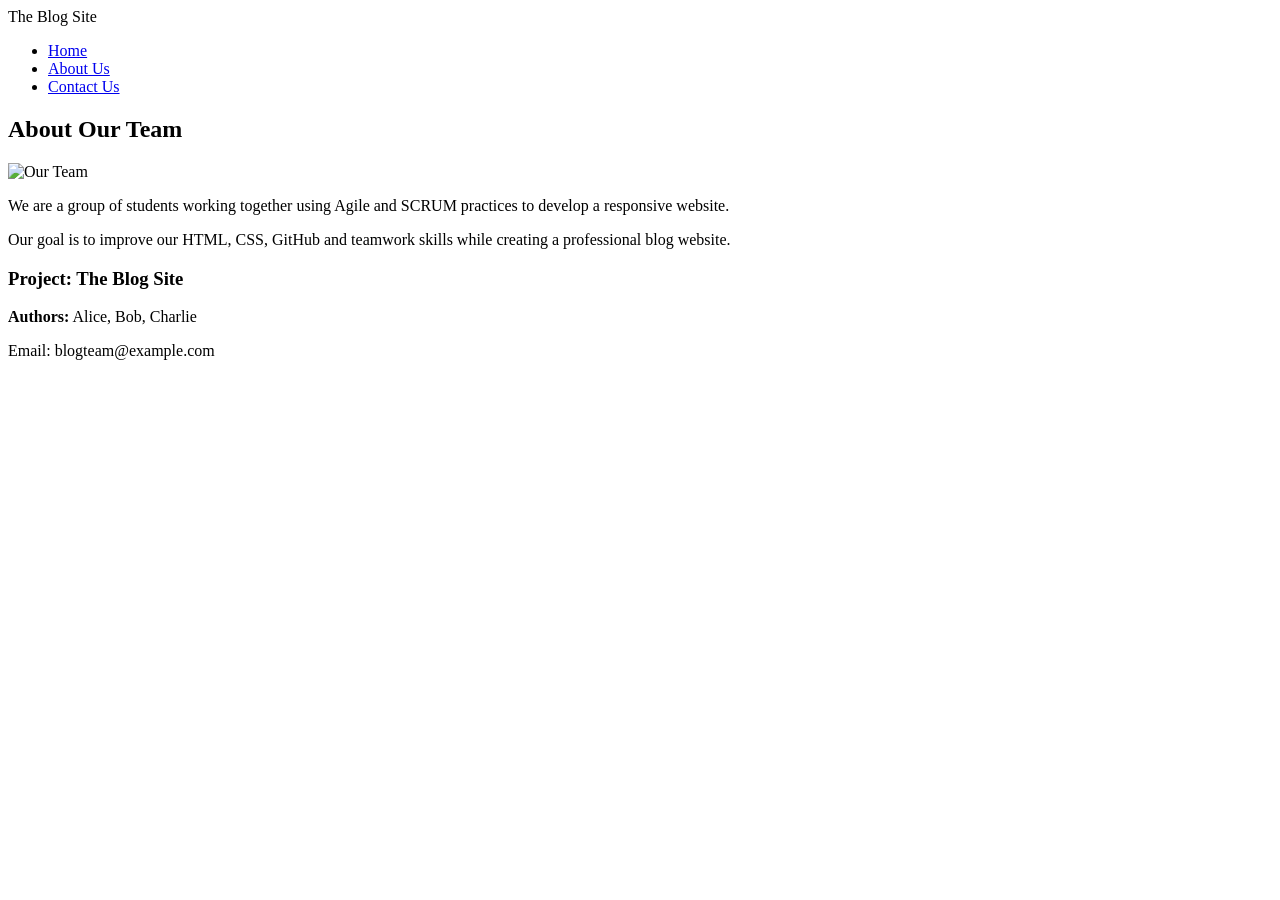
==== about.html @ b408d975 "added about page and css" ====
<!DOCTYPE html>
<html lang="en">
<head>
<meta charset="UTF-8">
<meta name="viewport" content="width=device-width, initial-scale=1.0">
<title>About Us</title>
<link rel="stylesheet" href="css/style.css">
</head>

<body>

<header>

<nav>

<div class="logo">The Blog Site</div>

<ul>
<li><a href="index.html">Home</a></li>
<li><a href="about.html" class="active">About Us</a></li>
<li><a href="contact.html">Contact Us</a></li>
</ul>

</nav>

</header>

<section class="content">

<h1>About Our Team</h1>

<img src="images/team.jpg" alt="Our Team">

<p>
We are a group of students working together using Agile and
SCRUM practices to develop a responsive website.
</p>

<p>
Our goal is to improve our HTML, CSS, GitHub and teamwork
skills while creating a professional blog website.
</p>

</section>

<footer>

<h3>Project: The Blog Site</h3>

<p><strong>Authors:</strong> Alice, Bob, Charlie</p>

<p>Email: blogteam@example.com</p>

</footer>

</body>
</html>
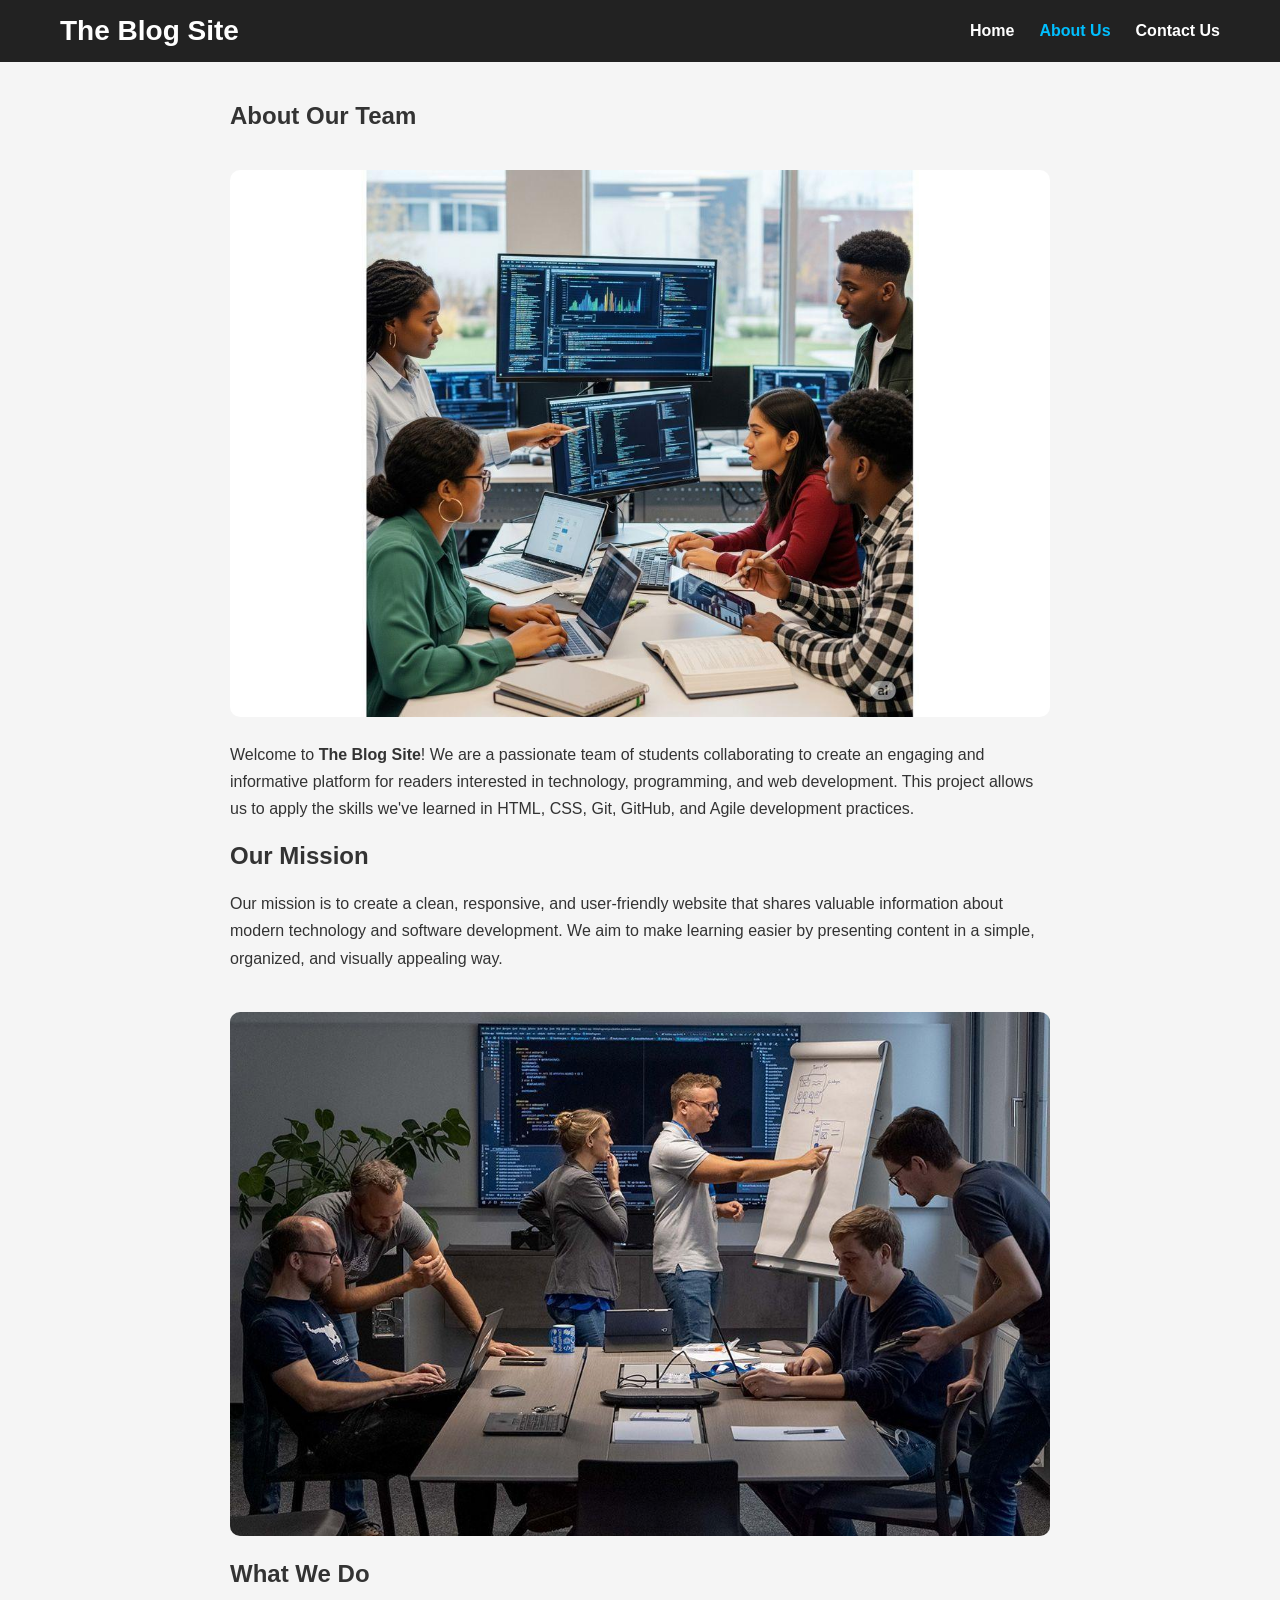
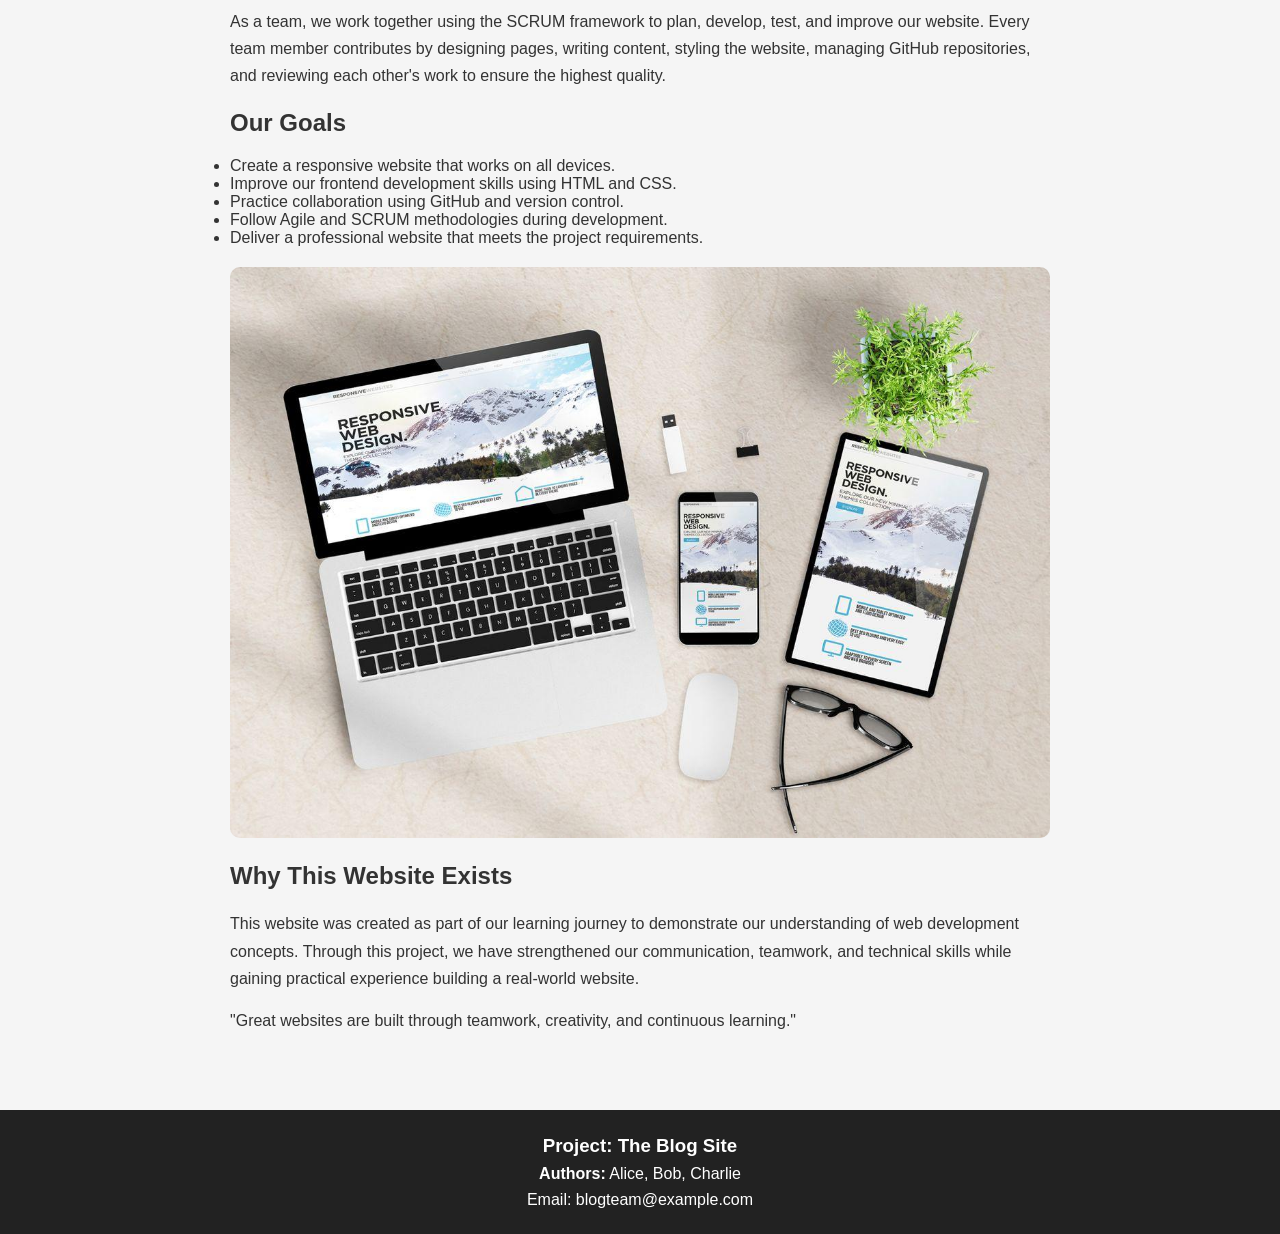
==== commit 96aa361f: "updated the pages" ====
--- a/about.html
+++ b/about.html
@@ -27,19 +27,63 @@
 
 <section class="content">
 
-<h1>About Our Team</h1>
+    <h1>About Our Team</h1>
 
-<img src="images/team.jpg" alt="Our Team">
+    <img src="images/team.jpg" alt="Our Team">
 
-<p>
-We are a group of students working together using Agile and
-SCRUM practices to develop a responsive website.
-</p>
+    <p>
+        Welcome to <strong>The Blog Site</strong>! We are a passionate team of
+        students collaborating to create an engaging and informative platform
+        for readers interested in technology, programming, and web development.
+        This project allows us to apply the skills we've learned in HTML, CSS,
+        Git, GitHub, and Agile development practices.
+    </p>
 
-<p>
-Our goal is to improve our HTML, CSS, GitHub and teamwork
-skills while creating a professional blog website.
-</p>
+    <h2>Our Mission</h2>
+
+    <p>
+        Our mission is to create a clean, responsive, and user-friendly website
+        that shares valuable information about modern technology and software
+        development. We aim to make learning easier by presenting content in a
+        simple, organized, and visually appealing way.
+    </p>
+
+    <img src="images/teamwork.jpg" alt="Team Collaboration">
+
+    <h2>What We Do</h2>
+
+    <p>
+        As a team, we work together using the SCRUM framework to plan,
+        develop, test, and improve our website. Every team member contributes
+        by designing pages, writing content, styling the website, managing
+        GitHub repositories, and reviewing each other's work to ensure the
+        highest quality.
+    </p>
+
+    <h2>Our Goals</h2>
+
+    <ul>
+        <li>Create a responsive website that works on all devices.</li>
+        <li>Improve our frontend development skills using HTML and CSS.</li>
+        <li>Practice collaboration using GitHub and version control.</li>
+        <li>Follow Agile and SCRUM methodologies during development.</li>
+        <li>Deliver a professional website that meets the project requirements.</li>
+    </ul>
+
+    <img src="images/responsive.jpg" alt="Responsive Design">
+
+    <h2>Why This Website Exists</h2>
+
+    <p>
+        This website was created as part of our learning journey to demonstrate
+        our understanding of web development concepts. Through this project,
+        we have strengthened our communication, teamwork, and technical skills
+        while gaining practical experience building a real-world website.
+    </p>
+
+    <blockquote>
+        "Great websites are built through teamwork, creativity, and continuous learning."
+    </blockquote>
 
 </section>
 
--- a/css/style.css
+++ b/css/style.css
@@ -0,0 +1,126 @@
+*{
+    margin:0;
+    padding:0;
+    box-sizing:border-box;
+}
+
+body{
+    font-family:Arial, Helvetica, sans-serif;
+    background:#f5f5f5;
+    color:#333;
+}
+
+nav{
+    display:flex;
+    justify-content:space-between;
+    align-items:center;
+    background:#222;
+    padding:15px 60px;
+    position:sticky;
+    top:0;
+    z-index:1000;
+}
+
+.logo{
+    color:white;
+    font-size:28px;
+    font-weight:bold;
+}
+
+nav ul{
+    list-style:none;
+    display:flex;
+}
+
+nav li{
+    margin-left:25px;
+}
+
+nav a{
+    text-decoration:none;
+    color:white;
+    font-weight:bold;
+}
+
+nav a:hover,
+.active{
+    color:#00bfff;
+}
+
+.hero{
+    text-align:center;
+    padding:60px 20px;
+}
+
+.hero h1{
+    font-size:45px;
+    margin-bottom:15px;
+}
+
+.hero p{
+    font-size:20px;
+    margin-bottom:25px;
+}
+
+.hero img{
+    width:90%;
+    max-width:900px;
+    border-radius:10px;
+}
+
+.content{
+    max-width:900px;
+    margin:auto;
+    padding:40px;
+}
+
+.content h1,
+.content h2,
+.content h3{
+    margin-bottom:20px;
+}
+
+.content p{
+    margin-bottom:20px;
+    line-height:1.7;
+}
+
+.content img{
+    width:100%;
+    margin:20px 0;
+    border-radius:10px;
+}
+
+footer{
+    background:#222;
+    color:white;
+    text-align:center;
+    padding:25px;
+    margin-top:40px;
+}
+
+footer p{
+    margin-top:8px;
+}
+
+@media(max-width:768px){
+
+nav{
+    flex-direction:column;
+}
+
+nav ul{
+    margin-top:10px;
+    flex-direction:column;
+    text-align:center;
+}
+
+nav li{
+    margin:10px 0;
+}
+
+.hero h1{
+    font-size:32px;
+}
+
+}
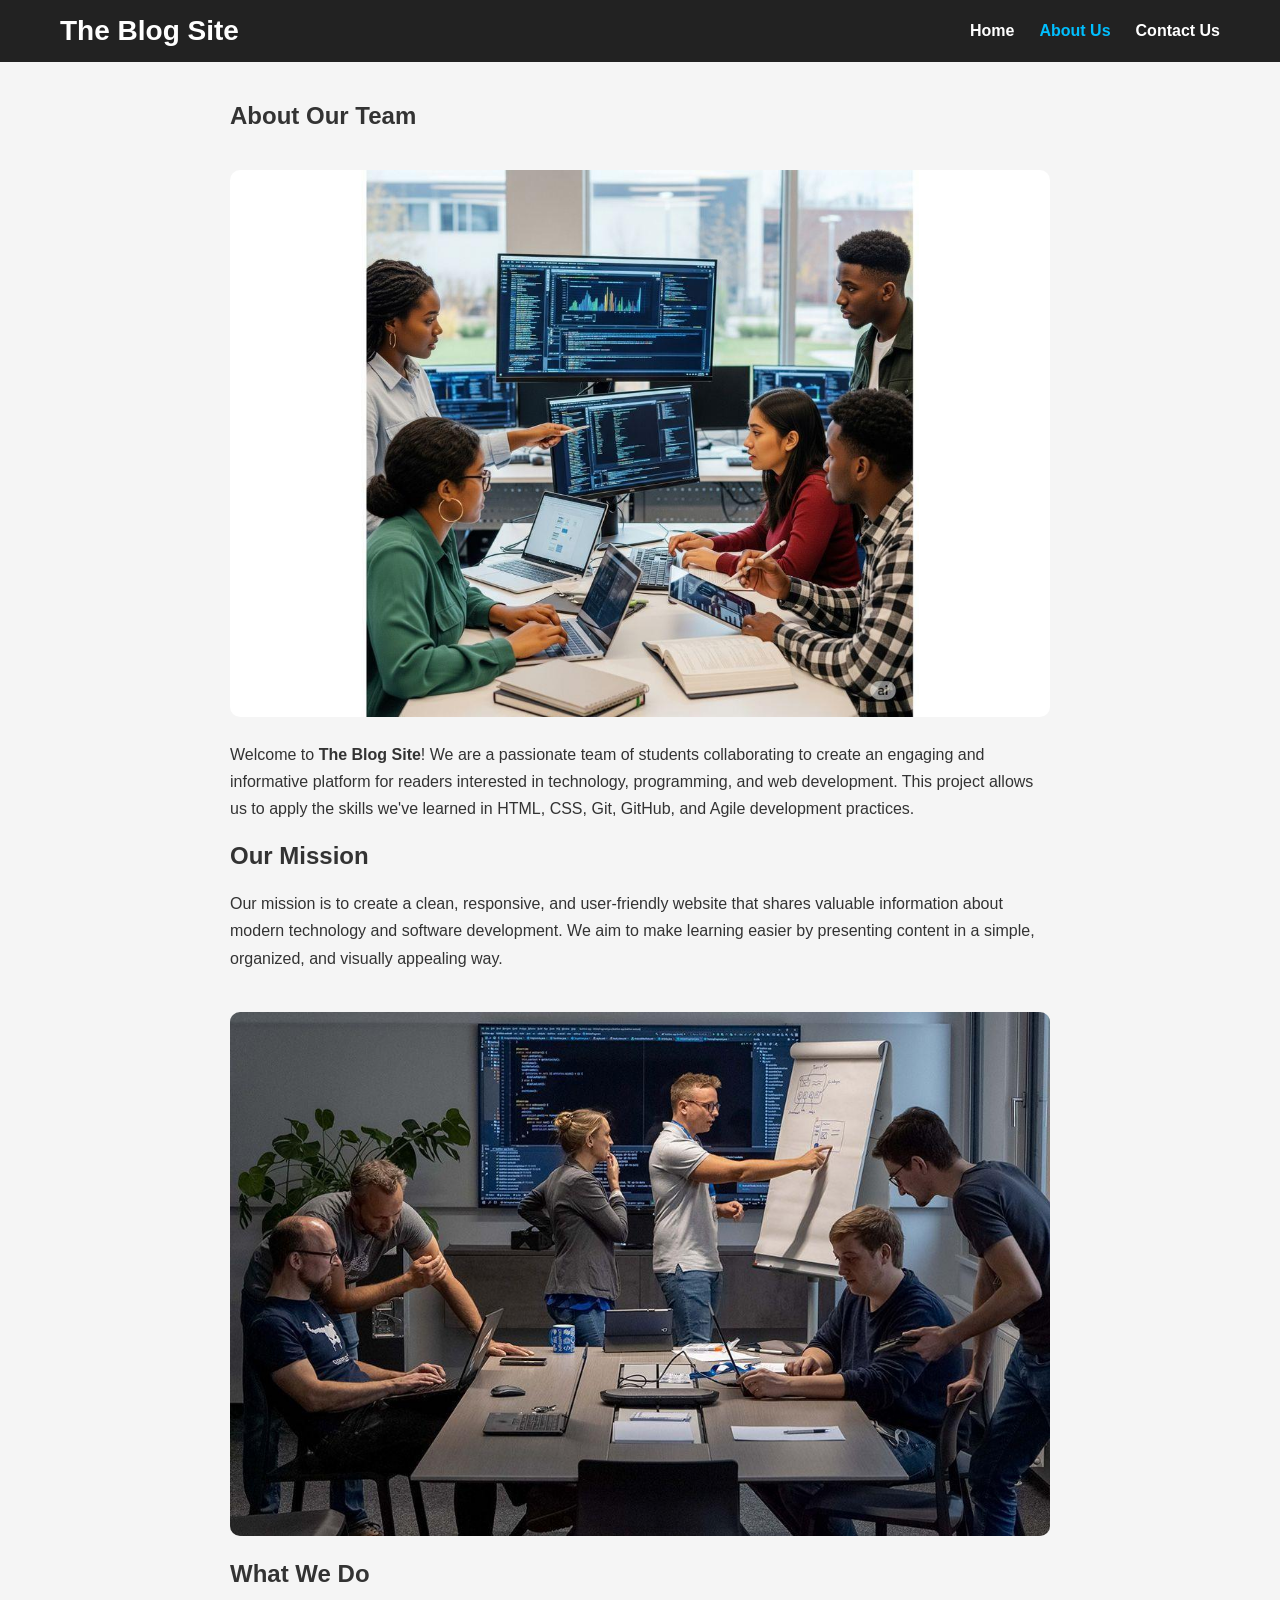
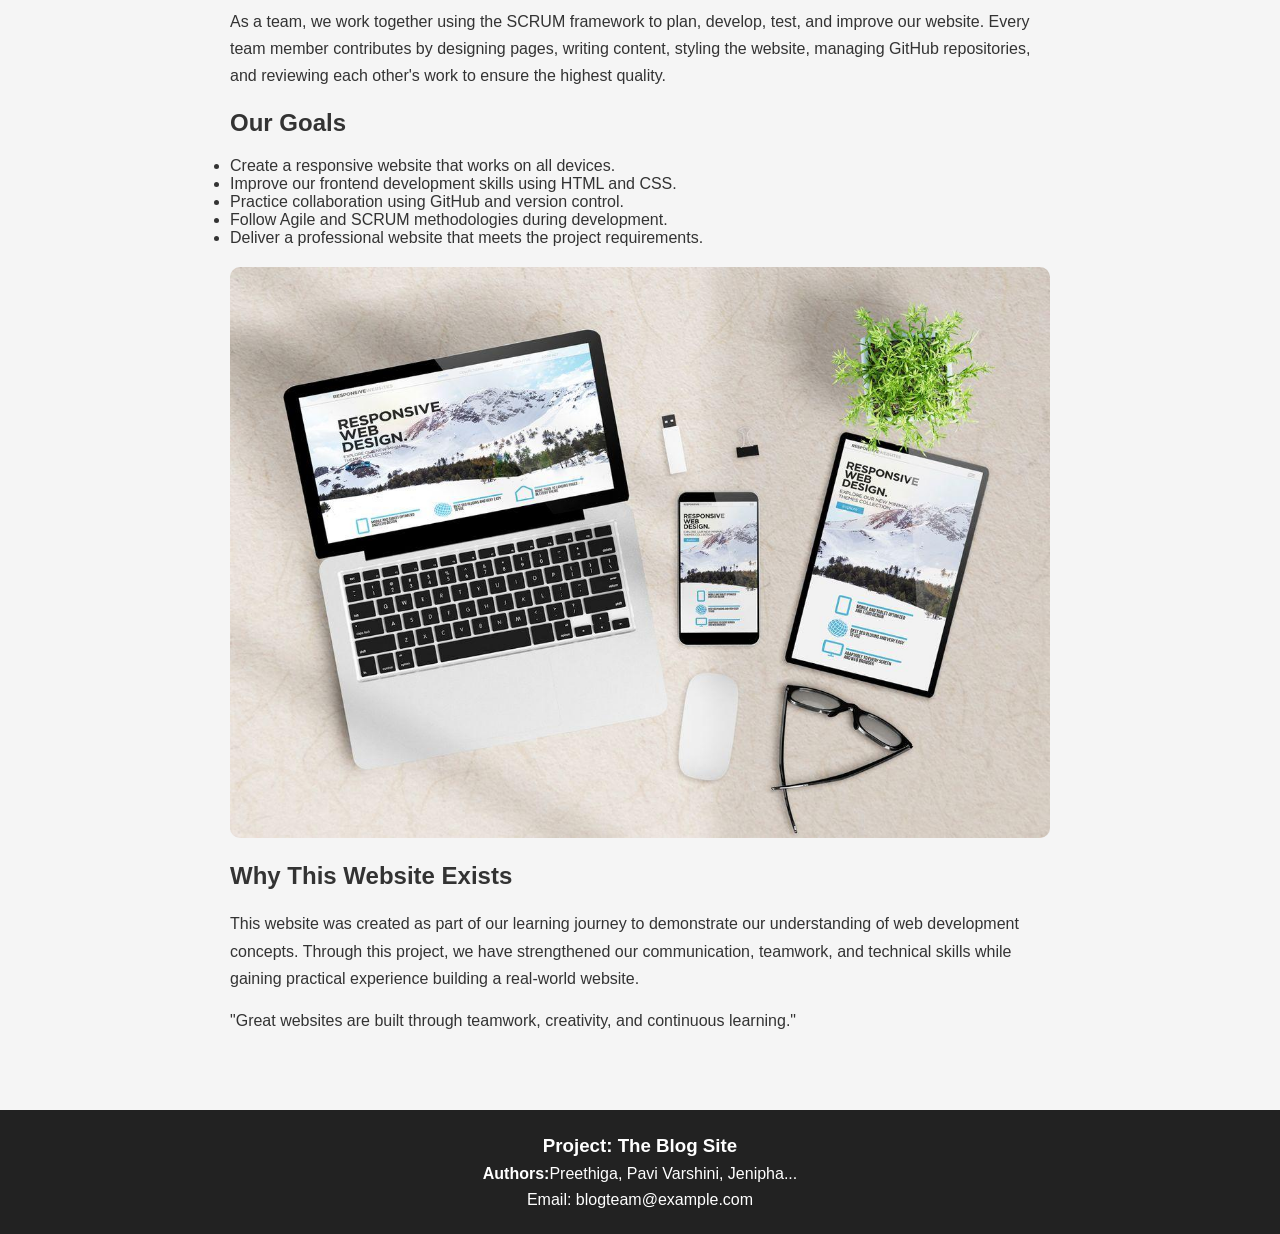
==== commit e9fae7ae: "updated the pages" ====
--- a/about.html
+++ b/about.html
@@ -91,7 +91,7 @@
 
 <h3>Project: The Blog Site</h3>
 
-<p><strong>Authors:</strong> Alice, Bob, Charlie</p>
+<p><strong>Authors:</strong>Preethiga, Pavi Varshini, Jenipha...</p>
 
 <p>Email: blogteam@example.com</p>
 
